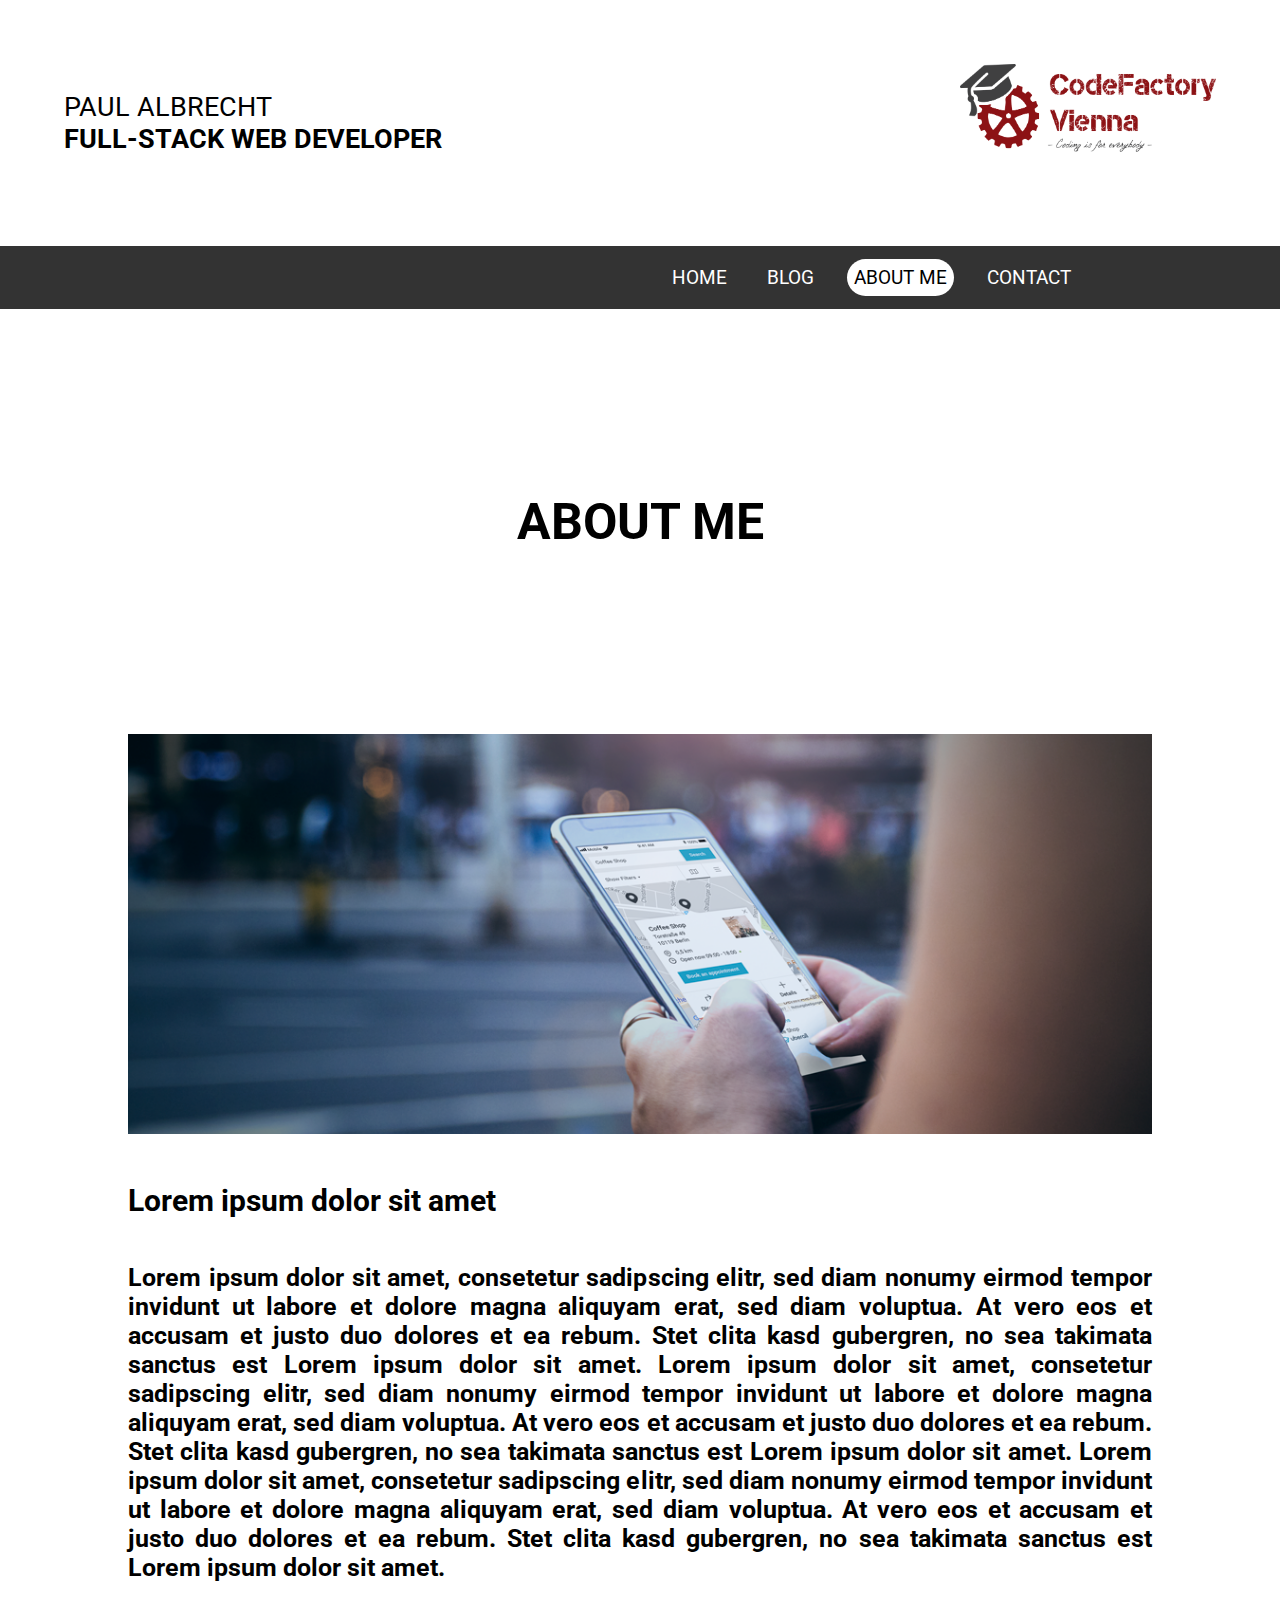
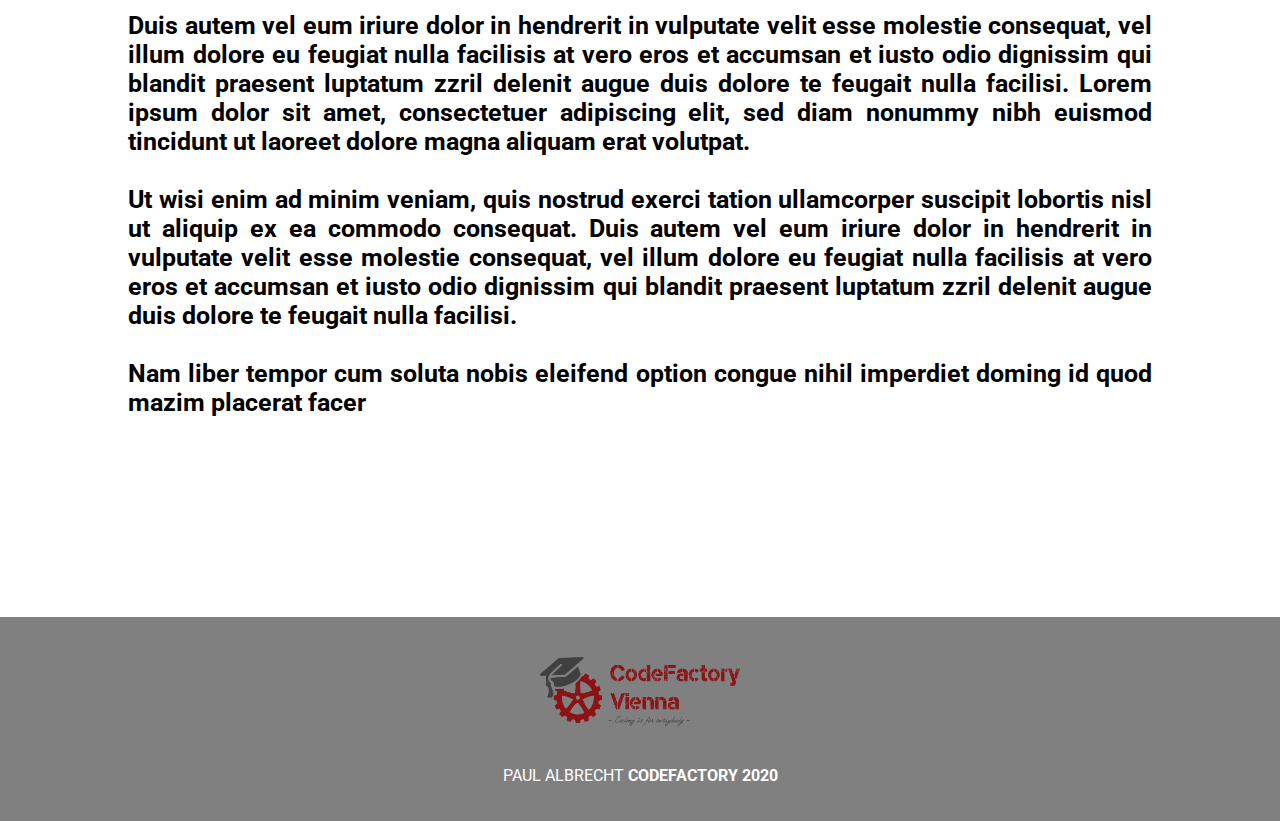
==== aboutme.html @ 016fffaa "added stylesheet, html documents and images" ====
<!DOCTYPE html>
<html>
<head>
	<link rel="stylesheet" type="text/css" href="main.css">
	<link href="https://fonts.googleapis.com/css2?family=Roboto:wght@300&display=swap" rel="stylesheet">
	<title></title>
</head>

<header>
	<div class="left">
		<p>PAUL ALBRECHT <nobr><b>FULL-STACK WEB DEVELOPER</b></nobr></p>
	</div>
	<div class="right">
		<img class="logo" src="img/logo.png">
	</div>
</header>
<body>
	<ul>
		<li id="spaceright"><a href="contact.html">CONTACT</a></li>
		<li><a class="active" href="aboutme.html">ABOUT ME</a></li>
		<li><a href="blog.html">BLOG</a></li>
		<li><a href="index.html">HOME</a></li>
	</ul>
	<h1>ABOUT ME</h1>
	<div class="leaderticle">
		<img src="img/Phone.png">
		<h2>Lorem ipsum dolor sit amet</h2>
		<p class="content" style="text-align:justify;">Lorem ipsum dolor sit amet, consetetur sadipscing elitr, sed diam nonumy eirmod tempor invidunt ut labore et dolore magna aliquyam erat, sed diam voluptua. At vero eos et accusam et justo duo dolores et ea rebum. Stet clita kasd gubergren, no sea takimata sanctus est Lorem ipsum dolor sit amet. Lorem ipsum dolor sit amet, consetetur sadipscing elitr, sed diam nonumy eirmod tempor invidunt ut labore et dolore magna aliquyam erat, sed diam voluptua. At vero eos et accusam et justo duo dolores et ea rebum. Stet clita kasd gubergren, no sea takimata sanctus est Lorem ipsum dolor sit amet. Lorem ipsum dolor sit amet, consetetur sadipscing elitr, sed diam nonumy eirmod tempor invidunt ut labore et dolore magna aliquyam erat, sed diam voluptua. At vero eos et accusam et justo duo dolores et ea rebum. Stet clita kasd gubergren, no sea takimata sanctus est Lorem ipsum dolor sit amet.   
		<br><br>
		Duis autem vel eum iriure dolor in hendrerit in vulputate velit esse molestie consequat, vel illum dolore eu feugiat nulla facilisis at vero eros et accumsan et iusto odio dignissim qui blandit praesent luptatum zzril delenit augue duis dolore te feugait nulla facilisi. Lorem ipsum dolor sit amet, consectetuer adipiscing elit, sed diam nonummy nibh euismod tincidunt ut laoreet dolore magna aliquam erat volutpat.   
		<br><br>
		Ut wisi enim ad minim veniam, quis nostrud exerci tation ullamcorper suscipit lobortis nisl ut aliquip ex ea commodo consequat. Duis autem vel eum iriure dolor in hendrerit in vulputate velit esse molestie consequat, vel illum dolore eu feugiat nulla facilisis at vero eros et accumsan et iusto odio dignissim qui blandit praesent luptatum zzril delenit augue duis dolore te feugait nulla facilisi.   
		<br><br>
		Nam liber tempor cum soluta nobis eleifend option congue nihil imperdiet doming id quod mazim placerat facer</p>
	</div>
	<footer>
		<img class="logofooter" src="img/logo.png">
		<p>PAUL ALBRECHT <b>CODEFACTORY 2020</b></p>
	</footer>
</body>
</html>
---- main.css ----
* {
	font-family: 'Roboto', sans-serif;
}

body {
	margin: 0px;
}

/* -- HEADER START -- */

header {
	background-color: #FFF;
	width: 100%;
}

header p {
	font-size: 1.7em;
}

header .right {
	float: right;
	width: 40%; 
	padding:5%;
}

header .left {
	float:  left;
	width: 40%; 
	padding: 5%;
}

.logo {
	float: right;
	width: 50%;
}


/* -- HEADER END -- */


/* -- NAVBAR START -- */

ul {
	list-style-type: none;
	overflow: hidden;
	background-color: #333;
  	margin: 0;
  	padding-inline-start: 0;
  	width: 100%;
}

li {
	float: right;
	margin: 3px;
}

li a {
	text-decoration: none;
	color: white;
	font-size: 1.2em;
	padding: 7px;
	margin: 10px;
	display: block;
}

li a:hover {
	background: white;
	color: black;
	border-radius: 25px;
}

li a.active {
	background: white;
	color: black;
	border-radius: 25px;
}

#spaceright {
	margin-right: 15%;
}

/* -- NAVBAR END -- */

/* -- CONTENT START -- */

h1 {
	text-align: center;
	padding: 150px 0;
	font-size: 50px;
}

h2 {
	text-align: left;
	padding: 20px 0;
	font-size: 30px;
}

div.leaderticle {
	width: 80%;
	margin: 0 10%;
}

.leaderticle img {
	height: 400px;
	width: 100%;
	object-fit: cover;
}

div.leaderticleblog {
	width: 50%;
	margin: 5% 25%;
}

.leaderticleblog img {
	height: 400px;
	width: 100%;
	object-fit: cover;
}

p.content {
	font-size: 25px;
	text-align: center;
	font-weight: bold;
}

div.splitcontent {
	width: 100%;
	display: flex;
    flex-direction: row;
    justify-content: center;
}

.article-left {
    margin: 5% 2.5% 5% 5%;
    width: 37.5%;
}

.article-right {
    margin: 5% 5% 5% 2.5%;
    width: 37.5%;
}


.splitcontent img {
	object-fit: cover;
	width: 100%;
}

a img {
	filter: grayscale(0%);
	filter: gray;
	-webkit-filter: grayscale(0%);
	filter: none;
	transition: 1s ease;
}

a img:hover {

	filter: grayscale(100%);
	-webkit-filter: grayscale(100%);
	-webkit-transition: all 1s ease;
}

a {
	text-decoration: none;
	color: inherit;
}

table {
	margin-left:auto; 
    margin-right:auto;
    box-shadow: 10px 10px 5px #aaaaaa;
    border: solid 1px #aaaaaa;
    padding: 15px;
}

/* -- CONTENT END -- */

/* -- FOOTER START -- */

footer {
	background-color: grey;
	text-align: center;
	left: 0;
	bottom: 0;
	width: 100%;
	color: white;
	padding: 20px 0;
	margin-top: 200px;
}

footer img {
	margin: 0;
	width: 200px;
	padding: 20px 0;
}

/* -- FOOTER END -- */
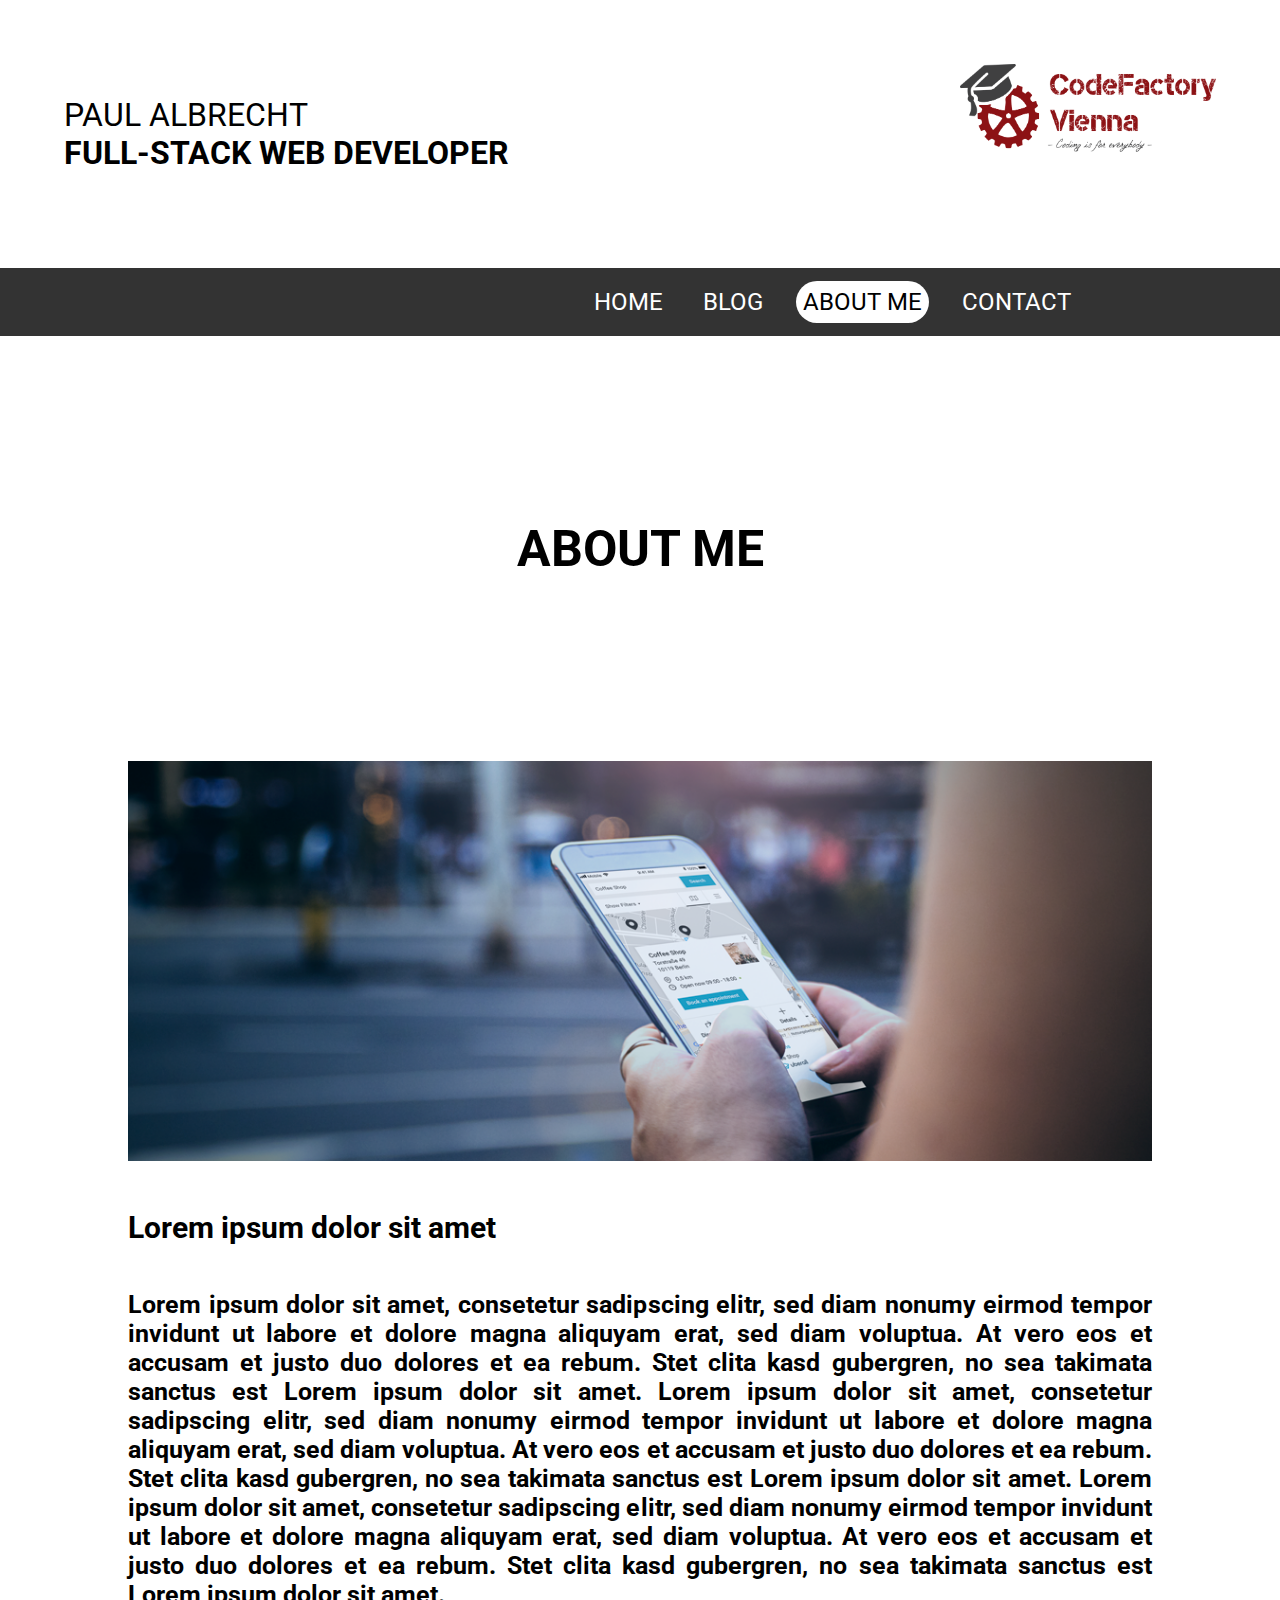
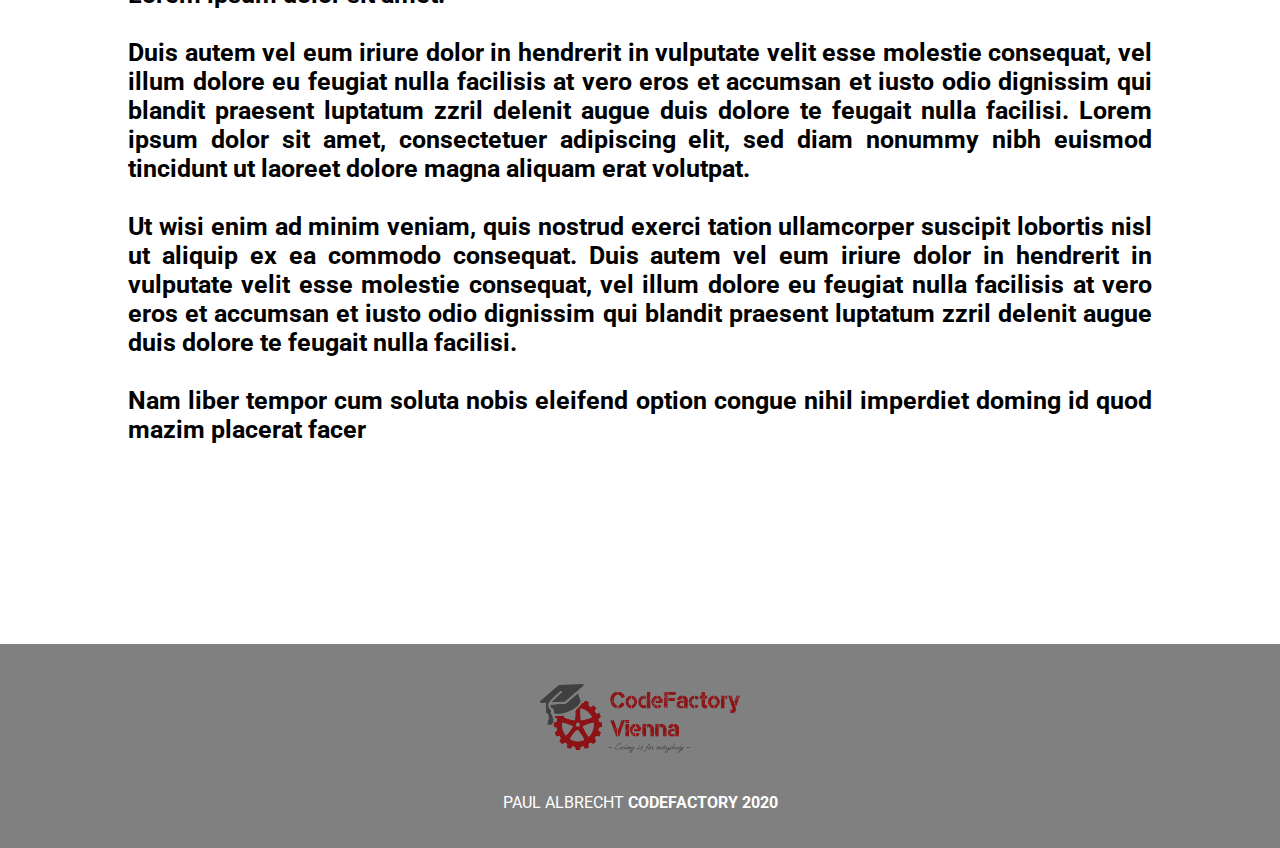
==== commit 6879c1b5: "header fix" ====
--- a/aboutme.html
+++ b/aboutme.html
@@ -6,6 +6,7 @@
 	<title></title>
 </head>
 
+<body>
 <header>
 	<div class="left">
 		<p>PAUL ALBRECHT <nobr><b>FULL-STACK WEB DEVELOPER</b></nobr></p>
@@ -14,7 +15,6 @@
 		<img class="logo" src="img/logo.png">
 	</div>
 </header>
-<body>
 	<ul>
 		<li id="spaceright"><a href="contact.html">CONTACT</a></li>
 		<li><a class="active" href="aboutme.html">ABOUT ME</a></li>
--- a/main.css
+++ b/main.css
@@ -14,7 +14,7 @@
 }
 
 header p {
-	font-size: 1.7em;
+	font-size: 2em;
 }
 
 header .right {
@@ -57,7 +57,7 @@
 li a {
 	text-decoration: none;
 	color: white;
-	font-size: 1.2em;
+	font-size: 1.5em;
 	padding: 7px;
 	margin: 10px;
 	display: block;
